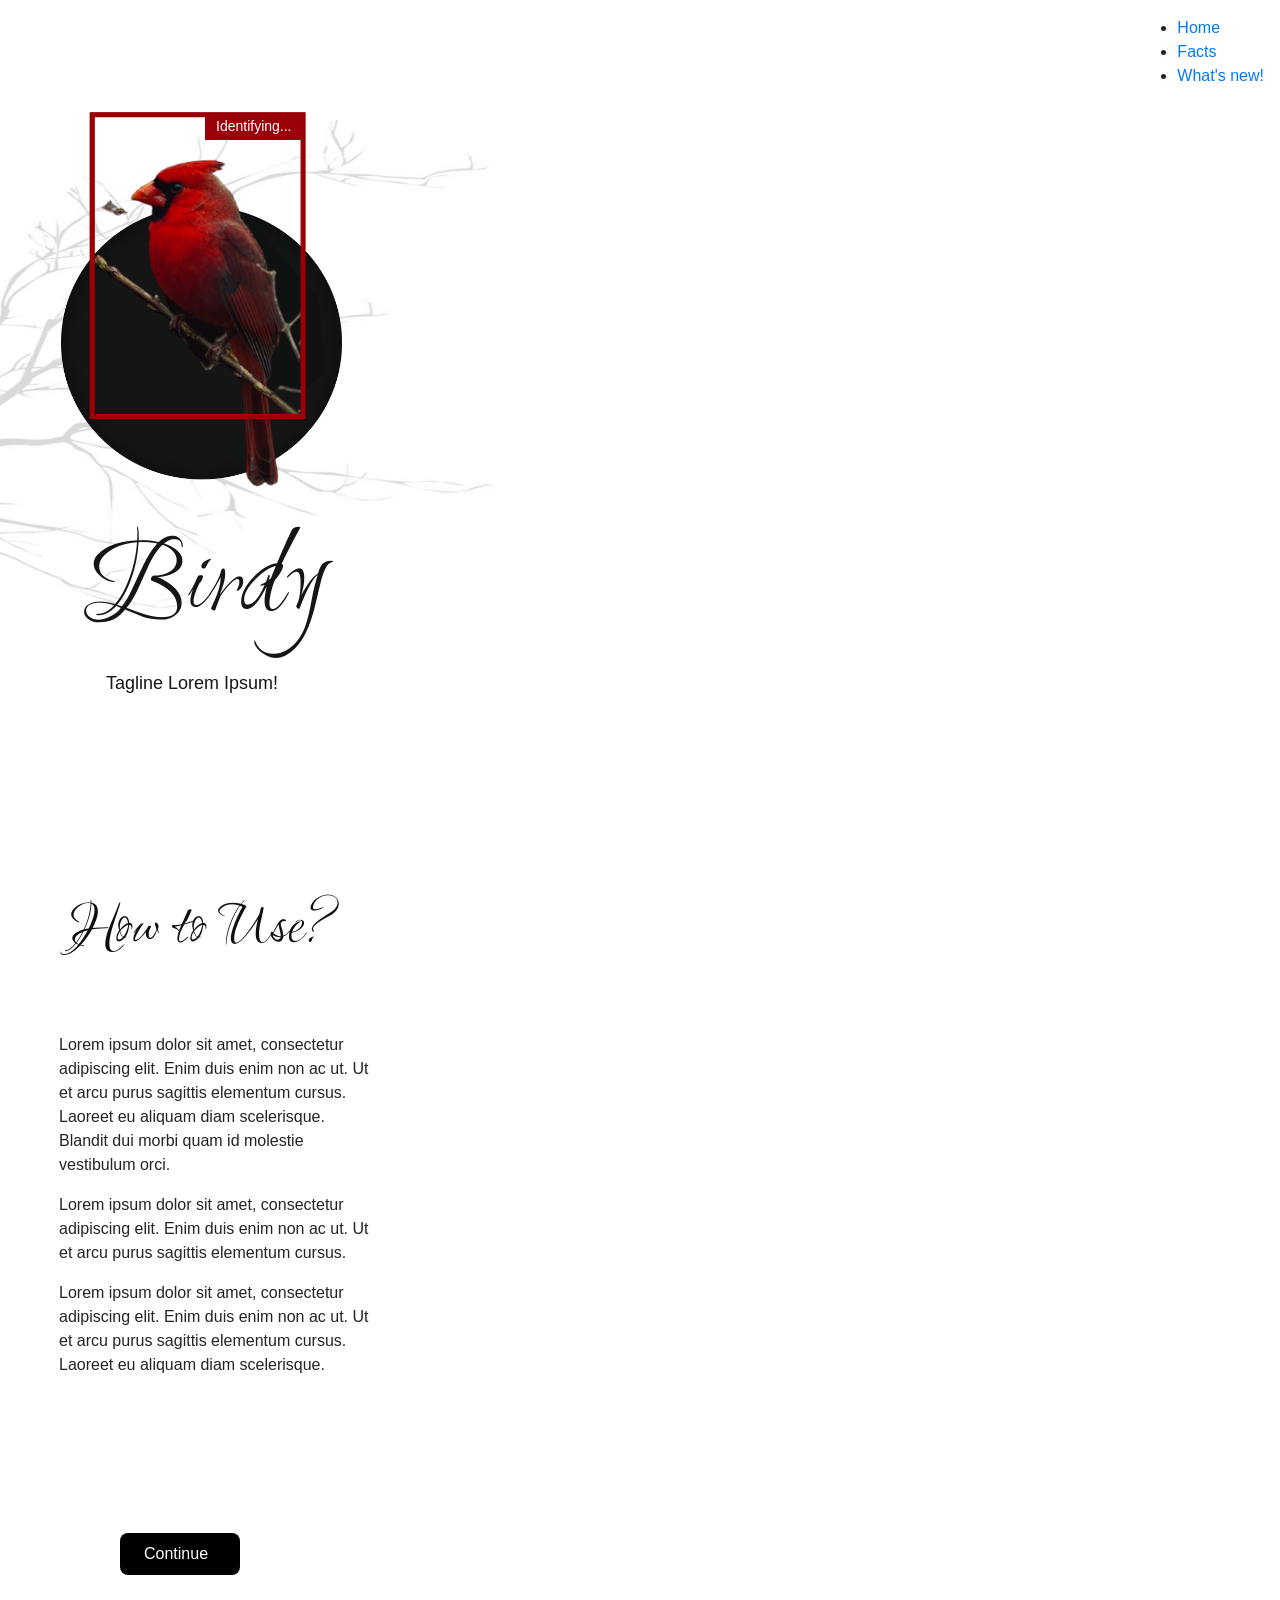
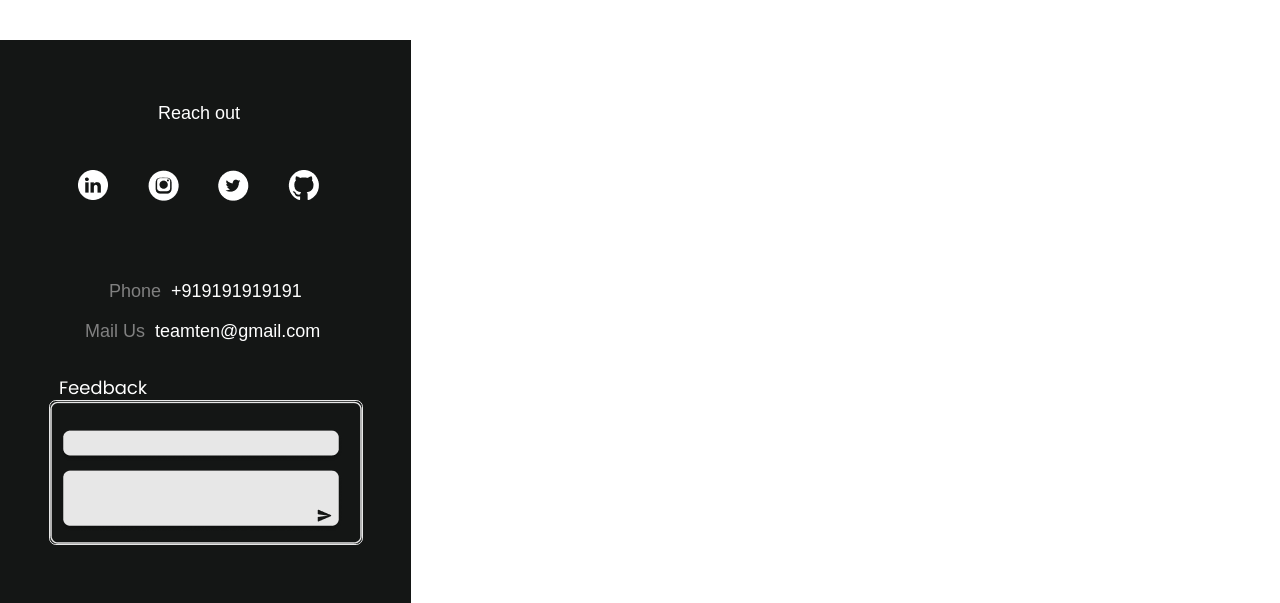
==== first.html @ 44d2a569 "added" ====
<!doctype html>
<html lang="en">
  <head>
    <title>First page</title>
    <!-- Required meta tags -->
    <meta charset="utf-8">
    <meta name="viewport" content="width=device-width, initial-scale=1, shrink-to-fit=no">

    <!-- Bootstrap CSS -->
    <link rel="stylesheet" href="https://stackpath.bootstrapcdn.com/bootstrap/4.3.1/css/bootstrap.min.css" integrity="sha384-ggOyR0iXCbMQv3Xipma34MD+dH/1fQ784/j6cY/iJTQUOhcWr7x9JvoRxT2MZw1T" crossorigin="anonymous">
  </head>
  <body> 
      
    <!-- Optional JavaScript -->
    <!-- jQuery first, then Popper.js, then Bootstrap JS -->
    <script src="https://code.jquery.com/jquery-3.3.1.slim.min.js" integrity="sha384-q8i/X+965DzO0rT7abK41JStQIAqVgRVzpbzo5smXKp4YfRvH+8abtTE1Pi6jizo" crossorigin="anonymous"></script>
    <script src="https://cdnjs.cloudflare.com/ajax/libs/popper.js/1.14.7/umd/popper.min.js" integrity="sha384-UO2eT0CpHqdSJQ6hJty5KVphtPhzWj9WO1clHTMGa3JDZwrnQq4sF86dIHNDz0W1" crossorigin="anonymous"></script>
    <script src="https://stackpath.bootstrapcdn.com/bootstrap/4.3.1/js/bootstrap.min.js" integrity="sha384-JjSmVgyd0p3pXB1rRibZUAYoIIy6OrQ6VrjIEaFf/nJGzIxFDsf4x0xIM+B07jRM" crossorigin="anonymous"></script>
    
    <!--Google fonts-->
    <link rel="preconnect" href="https://fonts.googleapis.com">
  <link rel="preconnect" href="https://fonts.gstatic.com" crossorigin>
  <link href="https://fonts.googleapis.com/css2?family=Ruthie&display=swap" rel="stylesheet">
      
    <!--CSS-->
    <link rel="stylesheet" href="first_style.css" > 

    <header>
        <nav class="nav">
            <!--   <div class="toggle_link">
              <i class="fas fa-sliders-h"></i>
            </div>   -->
            <ul class="nav__list">
                <li class="nav__list-item"><a href="" class="nav__link">Home</a></li>
                <li class="nav__list-item"><a href="" class="nav__link">Facts</a></li>
                <li class="nav__list-item"><a href="" class="nav__link">What's new!</a></li>
            </ul>
        </nav>
    </header>

    <meta name="viewport" content="width=device-width, initial-scale=1.0">

    <main class="main main--bird">
      <h1 class="main__title1">Birdy</h1>
      <p class="main__intro">Tagline Lorem Ipsum!</p>

      <h1 class="main__title2">How to Use?</h1>
      <div class="intro">
        <p class="main__introp1">Lorem ipsum dolor sit amet, consectetur adipiscing elit. Enim duis enim non ac ut. Ut et arcu purus sagittis elementum cursus. Laoreet eu aliquam diam scelerisque. Blandit dui morbi quam id molestie vestibulum orci.</p>
        <p class="main__intop2">Lorem ipsum dolor sit amet, consectetur adipiscing elit. Enim duis enim non ac ut. Ut et arcu purus sagittis elementum cursus.</p>
        <p class="main__intop3">Lorem ipsum dolor sit amet, consectetur adipiscing elit. Enim duis enim non ac ut. Ut et arcu purus sagittis elementum cursus. Laoreet eu aliquam diam scelerisque. </p>  
      </div>
      <a href="" class="continue">Continue</a>

      <img class="branch" src="left_branches.png">

      <img class="red_bird" src="red_bird.png">

      <img class="rect" src="rect.png">

      <img class="small_rect" src="small_rect.png">

      <p class="identify">Identifying...</p>

      <footer>
        <img class="rectbl" src="rect_bl.png">

        <p class="reach">Reach out</p>

        <img class="lin" src="linkedin.png">
        <img class="insta" src="insta.png">
        <img class="insta2" src="insta2.png">
        <img class="twit" src="twitter.png">
        <img class="github" src="github.png">
        <p class="call"> <span style="color:grey;">Phone    </span>&nbsp;<span style="color:white;">+919191919191</span></p>
        <p class="mail"> <span style="color:grey;">Mail Us    </span>&nbsp;<span style="color:white;">teamten@gmail.com</span></p>
        <img class="whiterect" src="whiterect.png">
        <img class="feed" src="feed.png">
        <img class="mailbox" src="mailbox.png">
        <img class="feedbox" src="feedbox.png">
        <img class="send" src="send.png">
      </footer>
    </main>
  </body>
</html>
---- first_style.css ----
.nav {
    display: flex;
    padding: 16px;
    font-family: sans-serif;
  }

  .nav__list {
    margin-left:auto;
  }
  
 @media only screen and (max-width: 768px) {
    .nav {
      flex-direction: column;
    }
    
  /*.nav__list {
      display:none;
    }*/
      
  /*.toggle_link {
      align-self: flex-end;
      display: initial;
      position: absolute;
      cursor: pointer;
     } */
  } 

  .main__title1 {
    /* Birdy */
      position: absolute;
      width: 244px;
      height: 150px;
      left: 84px;
      top: 513px;

      font-family: 'Ruthie',cursive;
      font-style: normal;
      font-weight: normal;
      font-size: 120px;
      line-height: 150px;
      /* identical to box height */
      color: #141615;
  }

  .main__intro {
    /* Tagline Lorem Ipsum! */
      position: absolute;
      width: 200px;
      height: 27px;
      left: 106px;
      top: 670px;

      font-family: 'Poppins', sans-serif;
      font-style: normal;
      font-weight:500;
      font-size: 18px;
      line-height: 27px;
      /* identical to box height */
      color: #141515;
  }

  .main__title2 {
    /* How to Use? */
    position: absolute;
    width: 271px;
    height: 80px;
    left: 70px;
    top: 890px;

    font-family: 'Ruthie', cursive;
    font-style: normal;
    font-weight: normal;
    font-size: 64px;
    line-height: 80px;
    /* identical to box height */
    color: #0F0F0F;
  }

  .intro {
    /* Group 28 */
    position: absolute;
    width: 314px;
    height: 444px;
    left: 59px;
    top: 1033px;
  }

  .continue {
    /* Group 4 */
    position: absolute;
    background-color: black;
    color: white;
    width: 120px;
    height: 42px;
    left: 120px;
    top: 1533px;
    border-radius: 8px;
    line-height: 42px;
    box-sizing: border-box;
    padding:0 24px;
  }

  .branch {
    width:900px;
    height:500px;
  }

  .red_bird {
    position: absolute;
    width: 280.58px;
    height: 415.87px;
    left: 61.06px;
    top: 112.13px;
  }

  .rect {
    position: absolute;
    width: 216.97px;
    height: 306.86px;
    left: 88.66px;
    top: 112.13px;
    box-sizing: border-box;
  }

  .small_rect {
    position: absolute;
    width: 97px;
    height: 24px;
    left: 205px;
    top: 116px;
    background: #9A0007;
  }

  .identify {
    position: absolute;
    width: 83px;
    height: 21px;
    left: 216px;
    top: 116px;

    font-family: 'Poppins', sans-serif; 
    font-style: normal;
    font-weight: normal;
    font-size: 14px;
    line-height: 21px;
    /* identical to box height */
    color: #FFFFFF;

  }

  .rectbl {
    position: absolute;
    width: 411px;
    height: 563px;
    left: 0px;
    top: 1640px;
    background: #141615;
  }

  .reach {
    position: absolute;
    width: 94px;
    height: 27px;
    left: 158px;
    top: 1700px;
    font-family: 'Poppins',;
    font-style: normal;
    font-weight: normal;
    font-size: 18px;
    line-height: 27px;
    color: #FFFFFF;
  }

  .lin {
    position: absolute;
    left: 78px;
    top: 1770px;
  }

  .insta {
    position: absolute;
    left: 148px;
    top: 1770px;
  }

  .insta2 {
    position: absolute;
    left: 157px;
    top: 1778px;
  }

  .twit {
    position: absolute;
    left: 218px;
    top: 1770px;
  }

  .github {
    position: absolute;
    left: 288px;
    top: 1770px;
  }

  .mail {
    position: absolute;
    left: 85px;
    top: 1918px;
    font-family: 'Poppins',;
    font-style: normal;
    font-weight: 500;
    font-size: 18px;
    line-height: 27px;
  }

  .call {
    position: absolute;
    left: 109px;
    top: 1878px;
    font-family: 'Poppins',;
    font-style: normal;
    font-weight: 500;
    font-size: 18px;
    line-height: 27px;
  }

  .whiterect {
    position: absolute;
    left: 49px;
    top: 2000px;
    border: 1.37778px solid #E7E7E7;
    border-radius: 6.88889px;
  }

  .feed {
    position: absolute;
    left: 60px;
    top: 1980px;
  }

  .mailbox{
    position: absolute;
    left: 60px;
    top: 2030px;
  }

  .feedbox{
    position: absolute;
    left: 60px;
    top: 2070px;
  }

  .send{
    position: absolute;
    left: 317px;
    top: 2109px;
  }
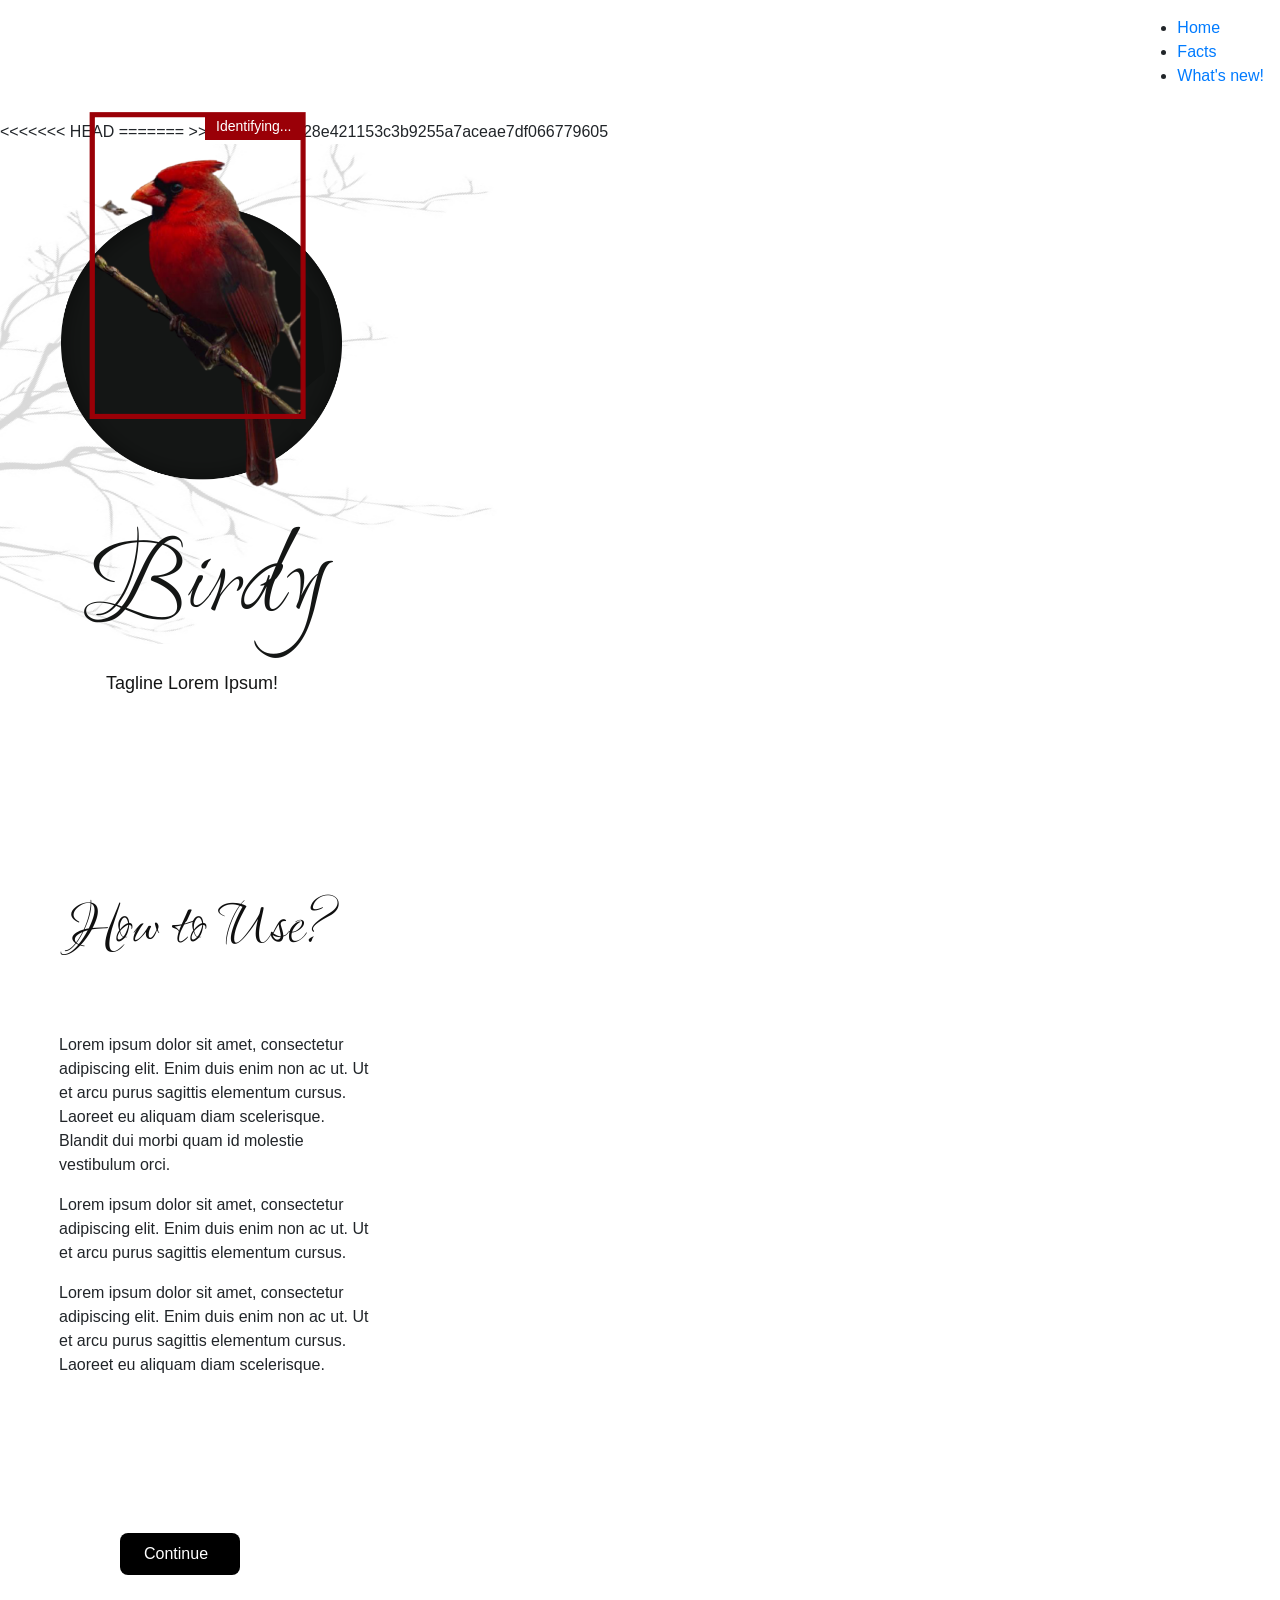
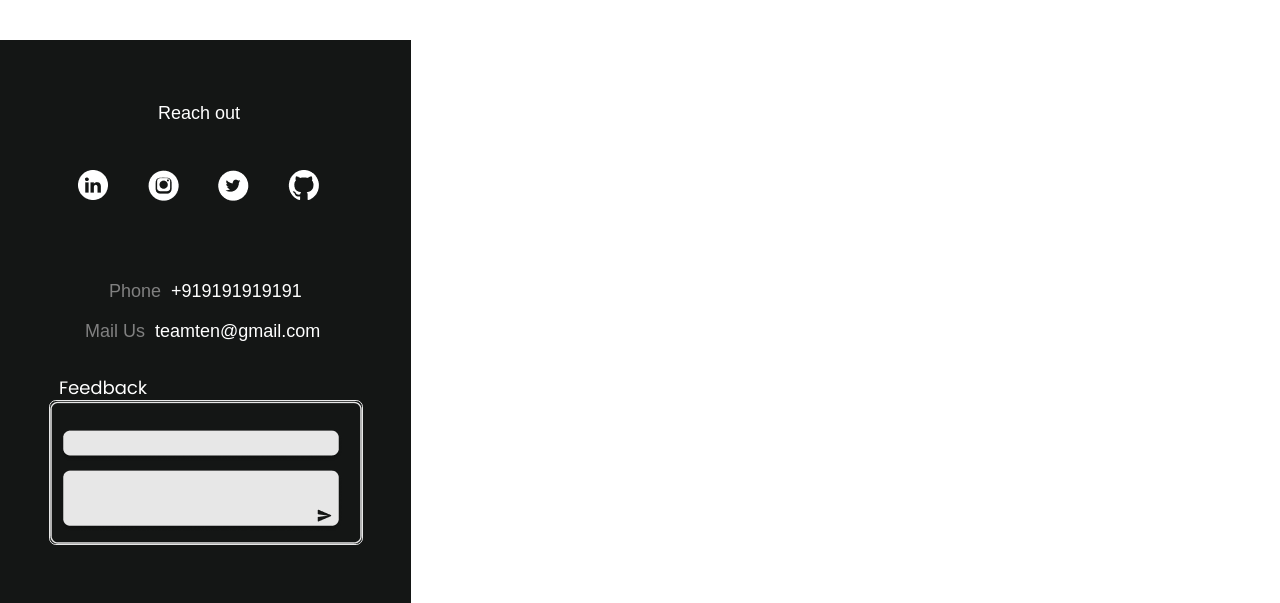
==== commit 2b6e6a32: "Merge branch 'main' of https://github.com/devshreeManiar/hci_birdy" ====
--- a/first.html
+++ b/first.html
@@ -38,8 +38,11 @@
         </nav>
     </header>
 
+<<<<<<< HEAD
     <meta name="viewport" content="width=device-width, initial-scale=1.0">
 
+=======
+>>>>>>> 62d3b28e421153c3b9255a7aceae7df066779605
     <main class="main main--bird">
       <h1 class="main__title1">Birdy</h1>
       <p class="main__intro">Tagline Lorem Ipsum!</p>
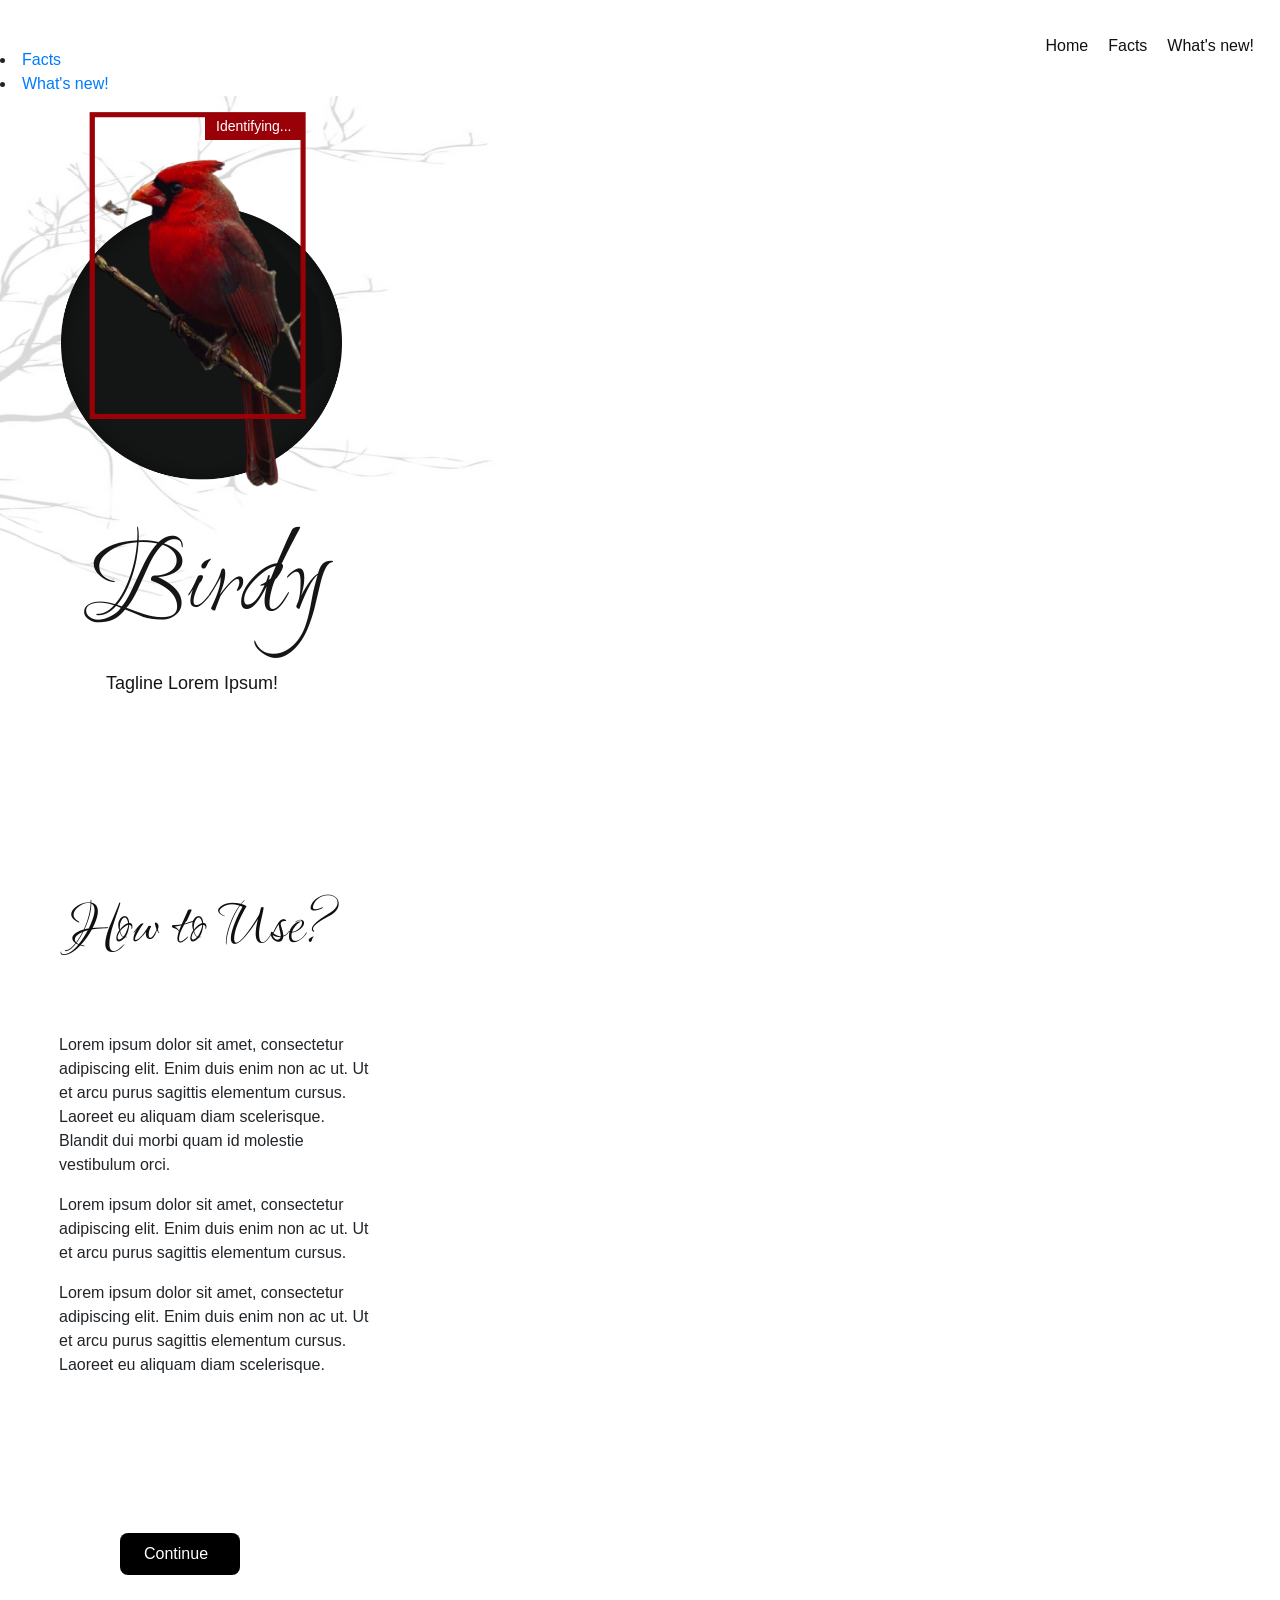
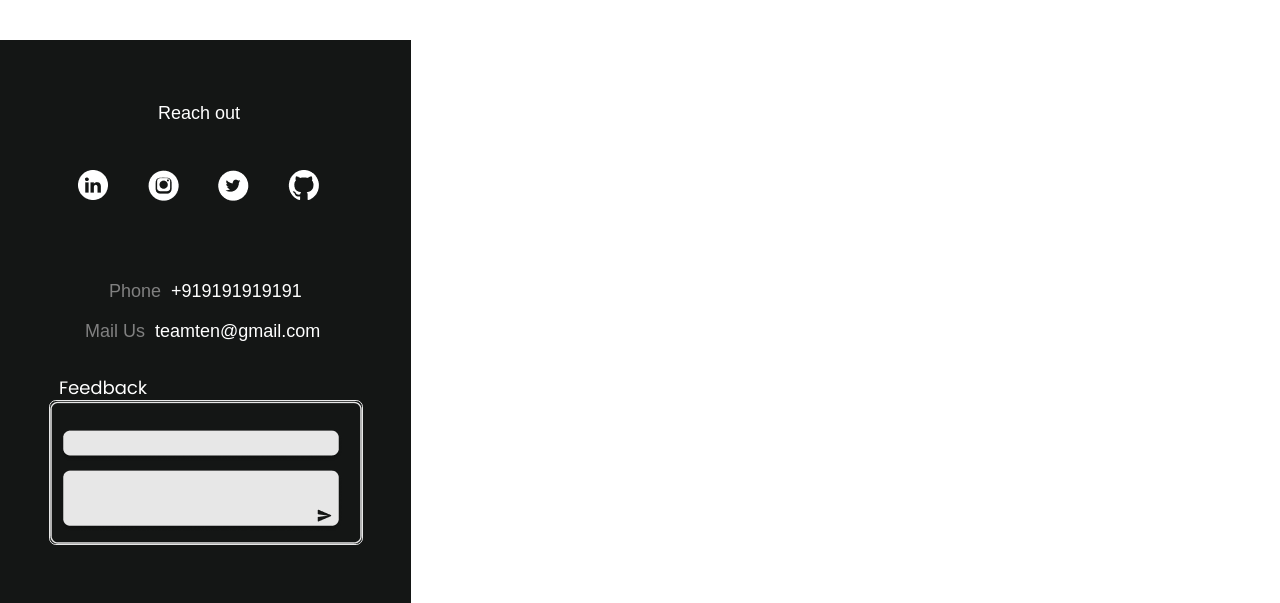
==== commit 0f95338f: "update" ====
--- a/first.html
+++ b/first.html
@@ -27,9 +27,9 @@
 
     <header>
         <nav class="nav">
-            <!--   <div class="toggle_link">
-              <i class="fas fa-sliders-h"></i>
-            </div>   -->
+            <div class="btn-toggle-nav">
+              <!-- i class="fas fa-sliders-h"></i-->
+            </div>  
             <ul class="nav__list">
                 <li class="nav__list-item"><a href="" class="nav__link">Home</a></li>
                 <li class="nav__list-item"><a href="" class="nav__link">Facts</a></li>
@@ -37,12 +37,15 @@
             </ul>
         </nav>
     </header>
+    <aside class="nav-sidebar">
+                <li class="nav__list-item"><span href="" class="nav__link">Home</span></li>
+                <li class="nav__list-item"><a href="" class="nav__link">Home</a></li>
+                <li class="nav__list-item"><a href="" class="nav__link">Facts</a></li>
+                <li class="nav__list-item"><a href="" class="nav__link">What's new!</a></li>
+    </aside>
 
-<<<<<<< HEAD
     <meta name="viewport" content="width=device-width, initial-scale=1.0">
 
-=======
->>>>>>> 62d3b28e421153c3b9255a7aceae7df066779605
     <main class="main main--bird">
       <h1 class="main__title1">Birdy</h1>
       <p class="main__intro">Tagline Lorem Ipsum!</p>
--- a/first_style.css
+++ b/first_style.css
@@ -1,13 +1,36 @@
 .nav {
+    position: fixed;
+    top: 0;
     display: flex;
+    width: 100%;
+    height: 45px;
+    background-color: #FFFFFF;
     padding: 16px;
+    flex-wrap: wrap;
+    z-index: 1000;
     font-family: sans-serif;
   }
 
   .nav__list {
     margin-left:auto;
-  }
-  
+    display: flex;
+    flex-wrap: wrap;
+    padding-left: 15px;
+  }
+  .nav__list li {
+   list-style: none;
+   line-height: 60px;
+  }
+  .nav__list li a {
+    display:block;
+    height: 100%;
+    padding: 0 10px;
+    text-decoration: uppercase;
+    text-decoration: none;
+    color:#111;
+    font-family: arial;
+    font size:16px;
+  }
  @media only screen and (max-width: 768px) {
     .nav {
       flex-direction: column;
@@ -17,12 +40,62 @@
       display:none;
     }*/
       
-  /*.toggle_link {
-      align-self: flex-end;
+  .btn-toggle-nav {
+     align-self: flex-end;
       display: initial;
+      right: 0;
       position: absolute;
+      width: 50px;
+      height: 60%;
+      background-color: #ff7f50 ;
+      background-image: url("menu_icon.png") ;
+      background-repeat: no-repeat; 
+      background-size: 50%;
+      background-position: center;
       cursor: pointer;
-     } */
+     } 
+     .btn-toggle-nav:hover {
+       opacity: 0.5;
+     
+      } 
+      .nav-sidebar {
+        position: fixed;
+        right: 0;
+        bottom: 0;
+        width: 50px;
+        height: calc(100vh - 60px);
+        padding: 0 5px;
+        background-color: #1b1b1b;
+        z-index: 1000;
+
+      }
+      .nav-sidebar ul {
+      padding-top: 100px;
+      overflow: hidden;
+      visibility: hidden;
+
+
+      }
+      .nav-sidebar ul li {
+      line-height: 60px;
+      list-style: none;
+
+      }
+      .nav-sidebar ul li span, .nav-sidebar ul li a {
+     display: block;
+     height: 60px;
+     padding: 0 10px;
+     text-decoration: none;
+     text-transform: uppercase;
+     color: #FFF;
+     font-family: arial;
+     font size: 16px;
+     white-space: nowrap;
+
+
+      }
+     
+
   } 
 
   .main__title1 {
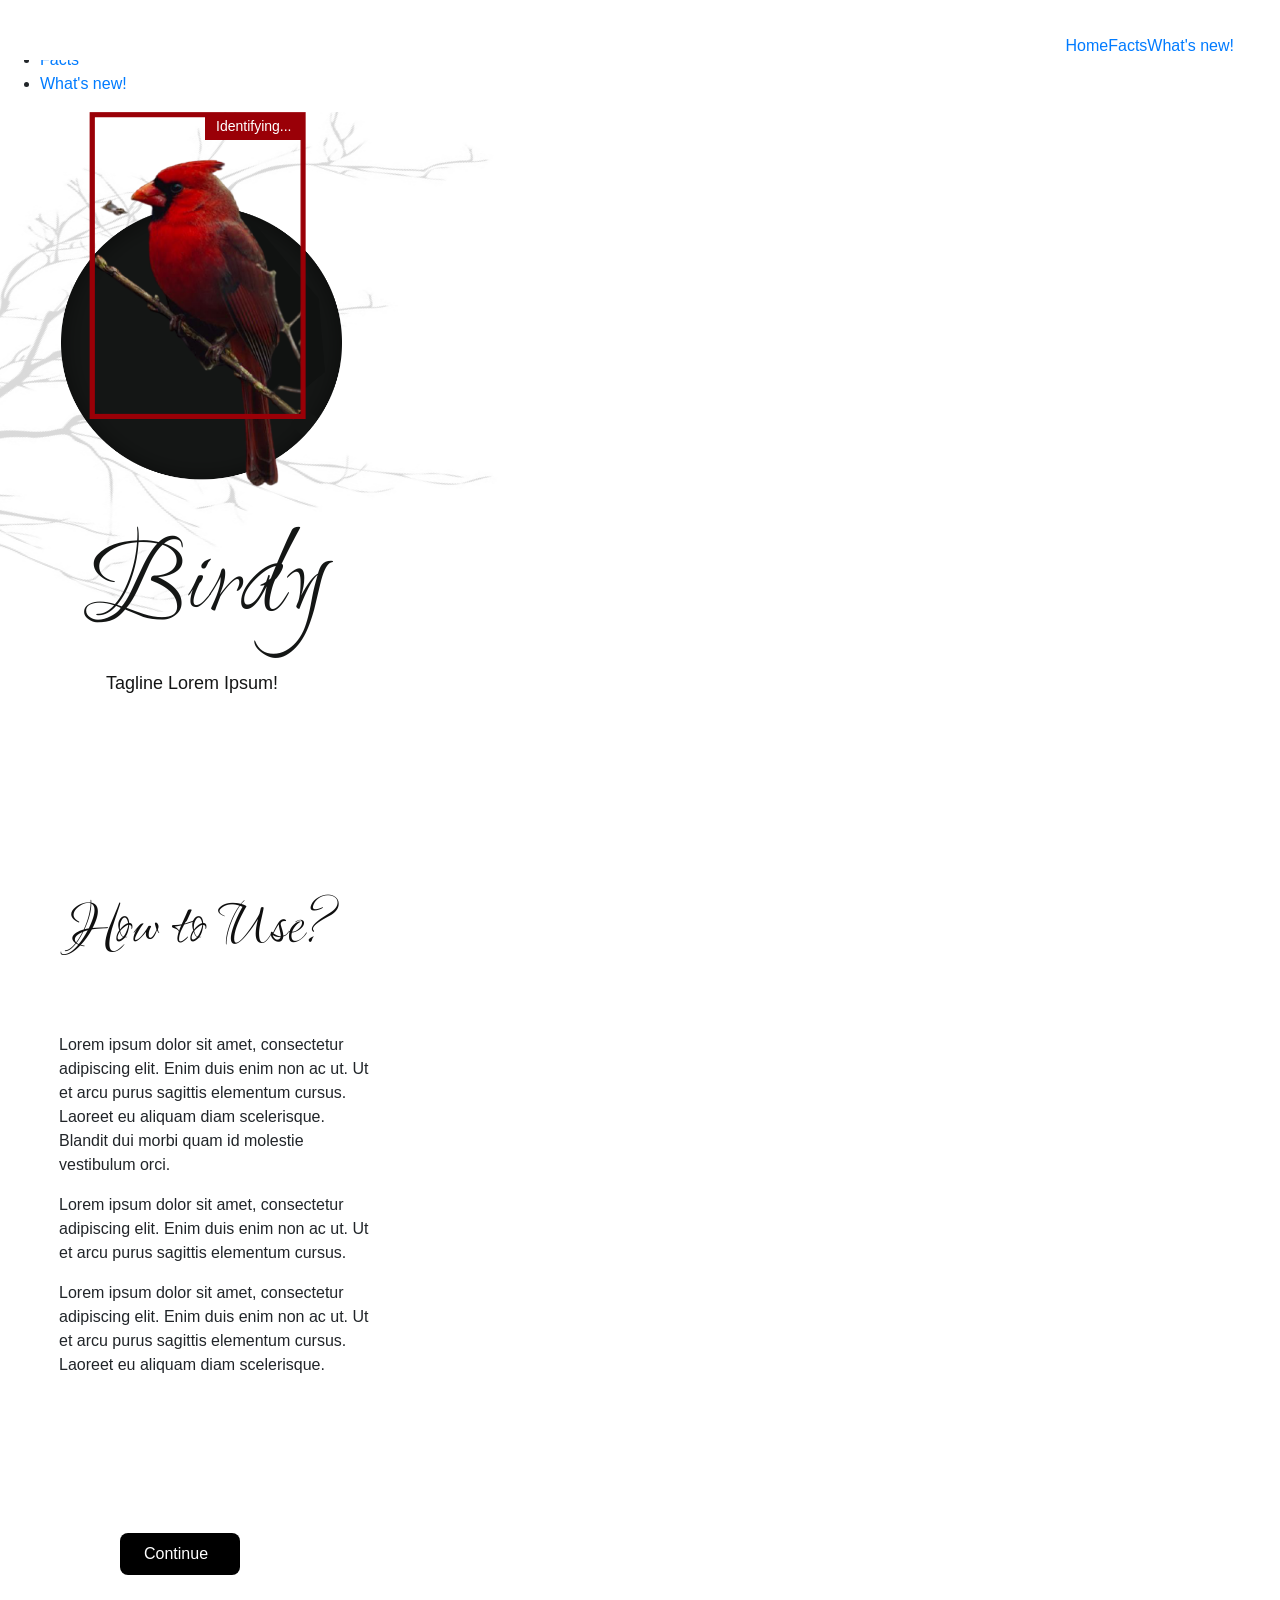
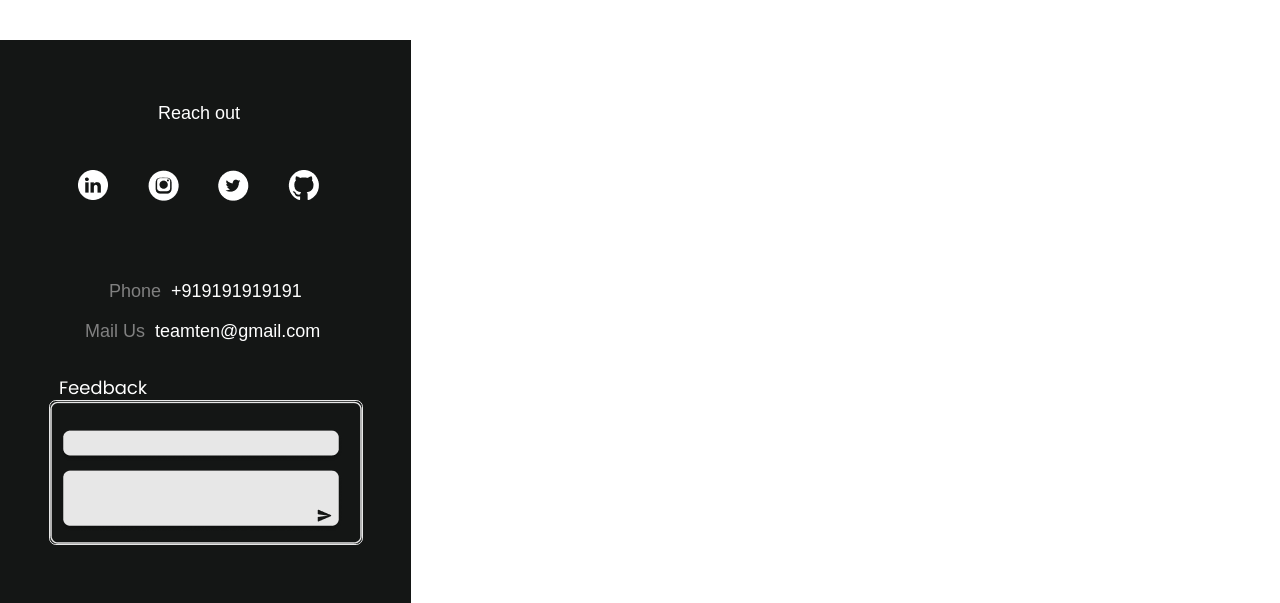
==== commit 3c4b9cff: "working sidebar" ====
--- a/first.html
+++ b/first.html
@@ -27,7 +27,7 @@
 
     <header>
         <nav class="nav">
-            <div class="btn-toggle-nav">
+            <div class="btn-toggle-nav" onclick="togglenav()">
               <!-- i class="fas fa-sliders-h"></i-->
             </div>  
             <ul class="nav__list">
@@ -38,10 +38,12 @@
         </nav>
     </header>
     <aside class="nav-sidebar">
-                <li class="nav__list-item"><span href="" class="nav__link">Home</span></li>
-                <li class="nav__list-item"><a href="" class="nav__link">Home</a></li>
-                <li class="nav__list-item"><a href="" class="nav__link">Facts</a></li>
-                <li class="nav__list-item"><a href="" class="nav__link">What's new!</a></li>
+      <ul>
+                <li><span >MENU</span></li>
+                <li><a href="">Home</a></li>
+                <li><a href="">Facts</a></li>
+                <li><a href="">What's new!</a></li>
+      </ul>
     </aside>
 
     <meta name="viewport" content="width=device-width, initial-scale=1.0">
@@ -88,4 +90,5 @@
       </footer>
     </main>
   </body>
+  <script src="main.js"></script>
 </html>
--- a/first_style.css
+++ b/first_style.css
@@ -3,7 +3,7 @@
     top: 0;
     display: flex;
     width: 100%;
-    height: 45px;
+    height: 60px;
     background-color: #FFFFFF;
     padding: 16px;
     flex-wrap: wrap;
@@ -15,13 +15,13 @@
     margin-left:auto;
     display: flex;
     flex-wrap: wrap;
-    padding-left: 15px;
-  }
-  .nav__list li {
+    padding-right: 30px;
+  }
+  .nav__list-item {
    list-style: none;
    line-height: 60px;
   }
-  .nav__list li a {
+  .nav_link {
     display:block;
     height: 100%;
     padding: 0 10px;
@@ -29,24 +29,23 @@
     text-decoration: none;
     color:#111;
     font-family: arial;
-    font size:16px;
+    font-size: 16px;
   }
  @media only screen and (max-width: 768px) {
     .nav {
       flex-direction: column;
     }
     
-  /*.nav__list {
-      display:none;
-    }*/
+  
       
-  .btn-toggle-nav {
+   .btn-toggle-nav {
      align-self: flex-end;
       display: initial;
-      right: 0;
+      left: 0;
+      top: 0;
       position: absolute;
       width: 50px;
-      height: 60%;
+      height: 80%;
       background-color: #ff7f50 ;
       background-image: url("menu_icon.png") ;
       background-repeat: no-repeat; 
@@ -60,7 +59,7 @@
       } 
       .nav-sidebar {
         position: fixed;
-        right: 0;
+        left: 0;
         bottom: 0;
         width: 50px;
         height: calc(100vh - 60px);
@@ -70,30 +69,41 @@
 
       }
       .nav-sidebar ul {
-      padding-top: 100px;
+      padding-top: 15px;
+      padding-left: 0;
+      font-size: 13px;
       overflow: hidden;
-      visibility: hidden;
+      visibility :hidden;
 
 
       }
       .nav-sidebar ul li {
       line-height: 60px;
+      
       list-style: none;
 
       }
       .nav-sidebar ul li span, .nav-sidebar ul li a {
      display: block;
+     
      height: 60px;
-     padding: 0 10px;
+    
+     /*padding: 0 10px;*/
      text-decoration: none;
      text-transform: uppercase;
-     color: #FFF;
+     color: #FFFF00;
      font-family: arial;
-     font size: 16px;
+     font-size: 10px;
      white-space: nowrap;
+     opacity: 0;
 
 
       }
+      .nav-sidebar ul li a:hover {
+       background-color: #222;
+   
+   
+         }
      
 
   } 
